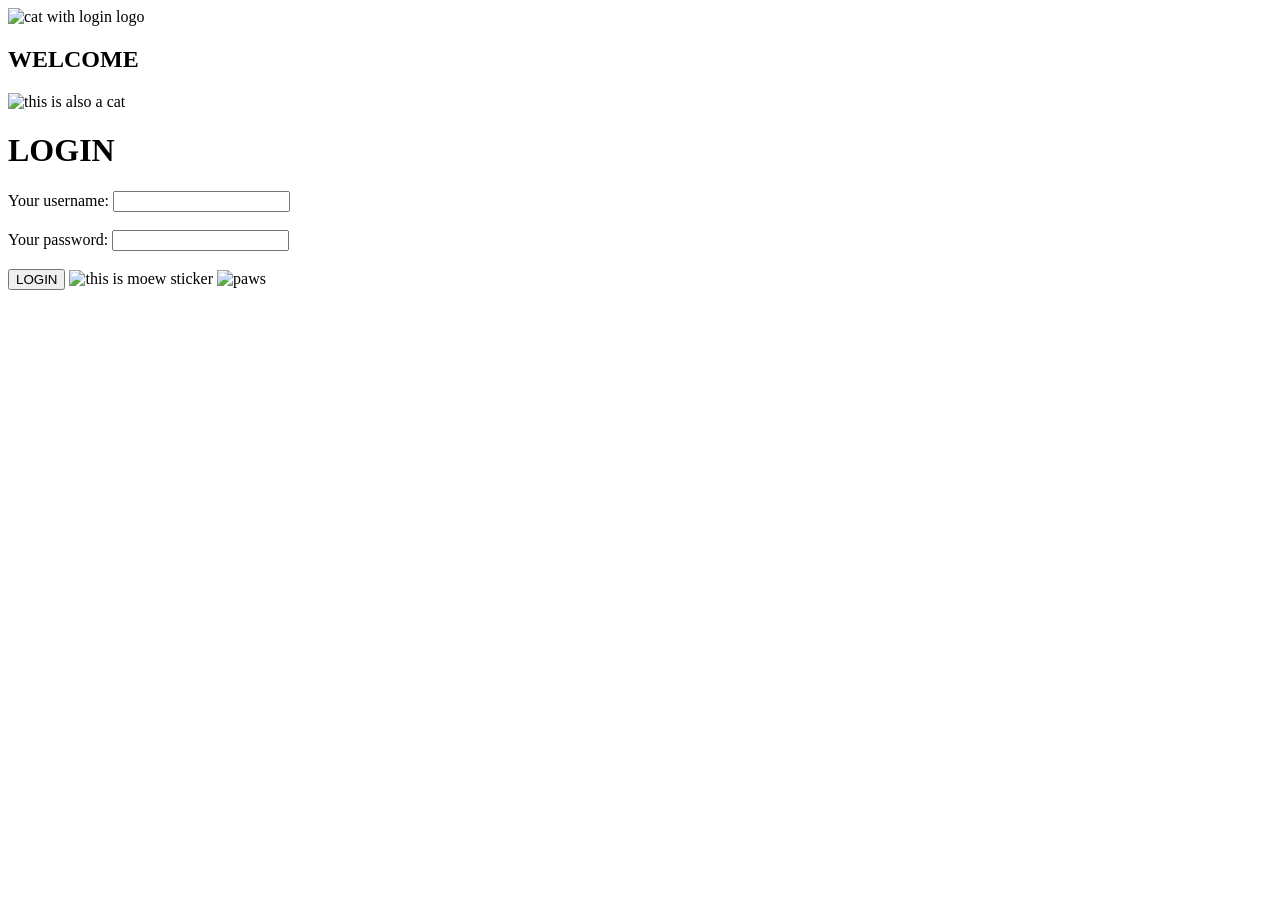
==== index.html @ b30da1c6 "Add initial HTML structure for orange cat login page" ====
<!DOCTYPE html>
<html lang="en">
<head>
    <meta charset="UTF-8">
    <meta name="description" content="Discover the beauty, love, and charm of all types of orange cats. Learn fun facts about kittens, pets, and more!">
    <meta name="keywords" content="cat, orange cat, missy cat, learn about cats home pet kitten">
    <meta name="author" content="mark jayson">
    <meta name="viewport" content="width=device-width, initial-scale=1.0">
    <link rel="icon" href="data:image/svg+xml,<svg xmlns=%22http://www.w3.org/2000/svg%22 viewBox=%220 0 100 100%22><text y=%22.9em%22 font-size=%2290%22>🐱</text></svg>">
    <link rel="stylesheet" href="login.css">
    <title>Orange cat</title>
</head>
<body>
    <div class="login_imgcon">
    
    <img class="imgcon01" src="image.png" alt="cat with login logo" title="just login">
    <h2>WELCOME</h2>
    </div>
   
    <div class="login_container">

    <div class="header_group">
        <img class="img01" src="cat1-removebg-preview.png" alt="this is also a cat" title="please log in meow2x">
        <h1>LOGIN</h1>
    </div>

    <form class="form" action="/personal project html and css/homepage project/homepage.html" method="post">
        <label for="username">Your username: </label>
        <input type="text" id="username" name="users"><br><br>

        <label for="password">Your password:</label>
        <input type="password" id="password" name="password"><br><br>

        <input class="button" type="submit" value="LOGIN">

        <img class="stickers01" src="meow_text_sticker.png" alt="this is moew sticker" title=" moew2x">
        <img class="stickers02" src="paw_sticker.png" alt=" paws" title=" cat paws">
    </form>

</div>

</body>
</html>
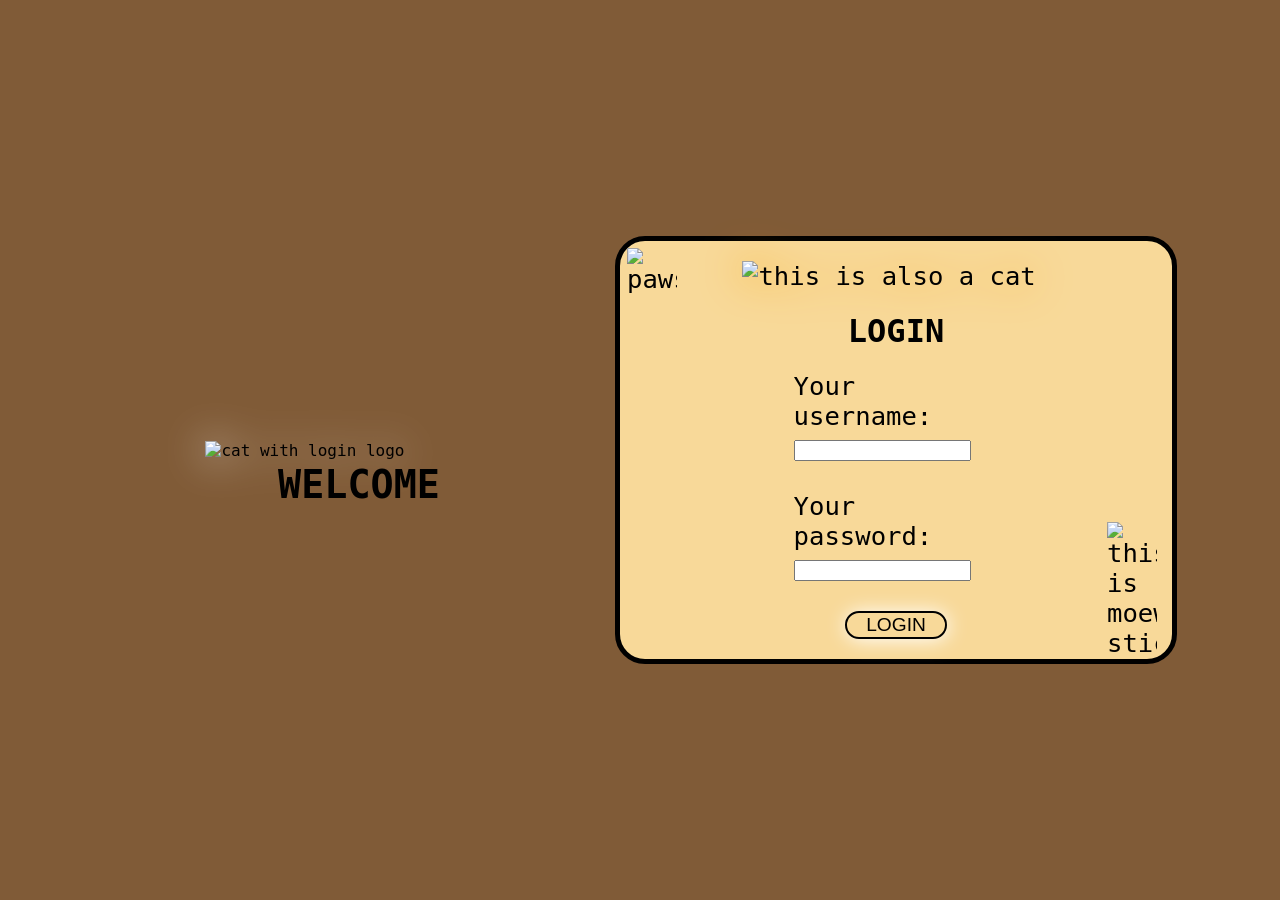
==== commit 61699d4a: "Update stylesheet link to use css directory" ====
--- a/index.html
+++ b/index.html
@@ -7,7 +7,7 @@
     <meta name="author" content="mark jayson">
     <meta name="viewport" content="width=device-width, initial-scale=1.0">
     <link rel="icon" href="data:image/svg+xml,<svg xmlns=%22http://www.w3.org/2000/svg%22 viewBox=%220 0 100 100%22><text y=%22.9em%22 font-size=%2290%22>🐱</text></svg>">
-    <link rel="stylesheet" href="login.css">
+    <link rel="stylesheet" href="css/login.css">
     <title>Orange cat</title>
 </head>
 <body>
--- a/css/login.css
+++ b/css/login.css
@@ -0,0 +1,120 @@
+body{
+    display: flex;
+    justify-content: center;
+    align-items: center;
+    height: 100vh;
+    background-color: #7b542ff4;
+    font-family:monospace, Arial, sans-serif;
+    font-size: 16px;
+    overflow: hidden; 
+    margin: 0;
+    
+    
+}
+.login_imgcon{
+    display:flex;
+    position: relative;
+    justify-content: center;
+    align-items: center;
+    /* flex-direction: column; */
+    width: 40%;
+   
+    
+    
+}
+
+.login_imgcon .imgcon01{
+    position: relative;
+    width: 60%;
+    filter: drop-shadow(1px 1px 20px rgb(255, 255, 255));
+    
+}
+
+.login_imgcon h2{
+    position: absolute;
+    top: 60%;
+    left: 50%;
+    transform: translate(-50%, -50%);
+    font-size: 3vw;   /* ✅ responsive text */
+    z-index: 10;
+}
+
+
+.login_container{
+    display: flex;
+    position: relative;
+    flex-direction: column;
+    justify-content: center;
+    align-items: center;
+    background-color: #f8d999;
+    border: 5px solid black;
+    border-radius: 30px;
+    width: 40%;
+    /* height: 70%; */
+    font-size: 2vw;
+    padding: 20px;
+}
+
+.login_container .img01{  
+    width: 40%;
+    filter: drop-shadow(1px 1px 20px orange);
+   
+}
+.header_group {
+    position: relative;
+    width: 100%;    
+    display: flex;
+    flex-direction: column;
+    justify-content: center;
+    align-items: center;
+}
+
+.header_group .img01 {
+    width: 60%;
+    /* display: block; */
+    filter: drop-shadow(1px 1px 20px orange);
+}
+
+h1{ 
+    font-size: 2.5vw;
+    /* margin-right: 50px; */
+    z-index: 1;
+    
+}
+.form{
+    width:40%;
+    max-width: 100%;
+}
+
+.button{
+    display: flex;
+    border-radius: 20px;
+    border: 2px solid black;
+    background-color:#f8d999;
+    transition: transform 0.30s;
+    margin: auto;
+    font-size: 1.5vw;
+    box-shadow: 1px 1px 20px white;
+    width: 50%;
+    max-width: 100%;
+}
+
+.button:hover{
+    transform: scale(1.15);
+    background-color: #FF9D00;
+}
+.stickers01 {
+    position: absolute;
+    bottom: 1px;
+    right: 15px;
+    width: 50px;
+    max-width: 10%;
+}
+
+.stickers02 {
+    position: absolute;
+    top: 7px;
+    left: 7px;
+    width: 50px;
+    max-width: 10%;
+}
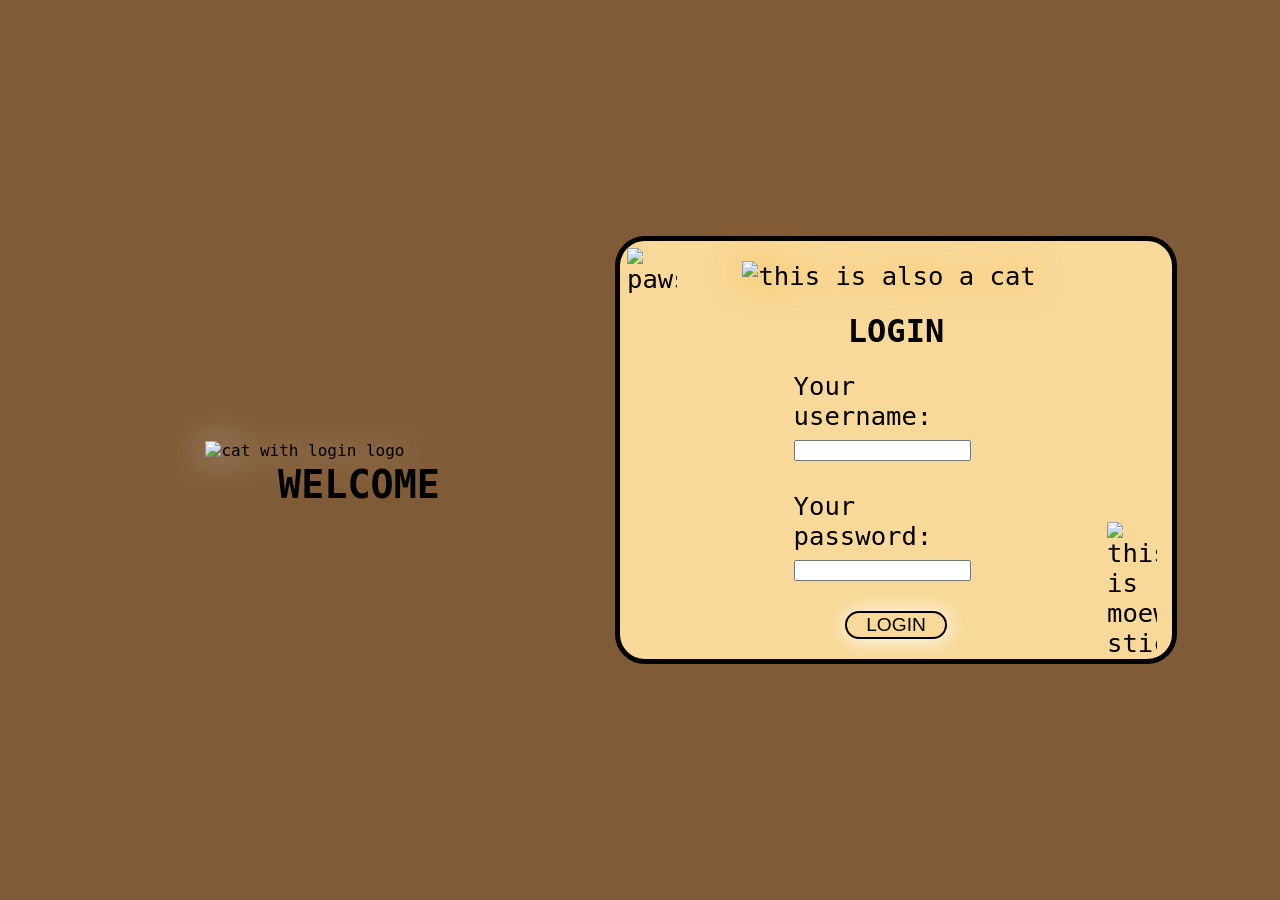
==== commit 42e05d36: "Update form action to new gallery page" ====
--- a/index.html
+++ b/index.html
@@ -24,7 +24,7 @@
         <h1>LOGIN</h1>
     </div>
 
-    <form class="form" action="/personal project html and css/homepage project/homepage.html" method="post">
+    <form class="form" action="Orange-cat-gallery.html" method="get">
         <label for="username">Your username: </label>
         <input type="text" id="username" name="users"><br><br>
 
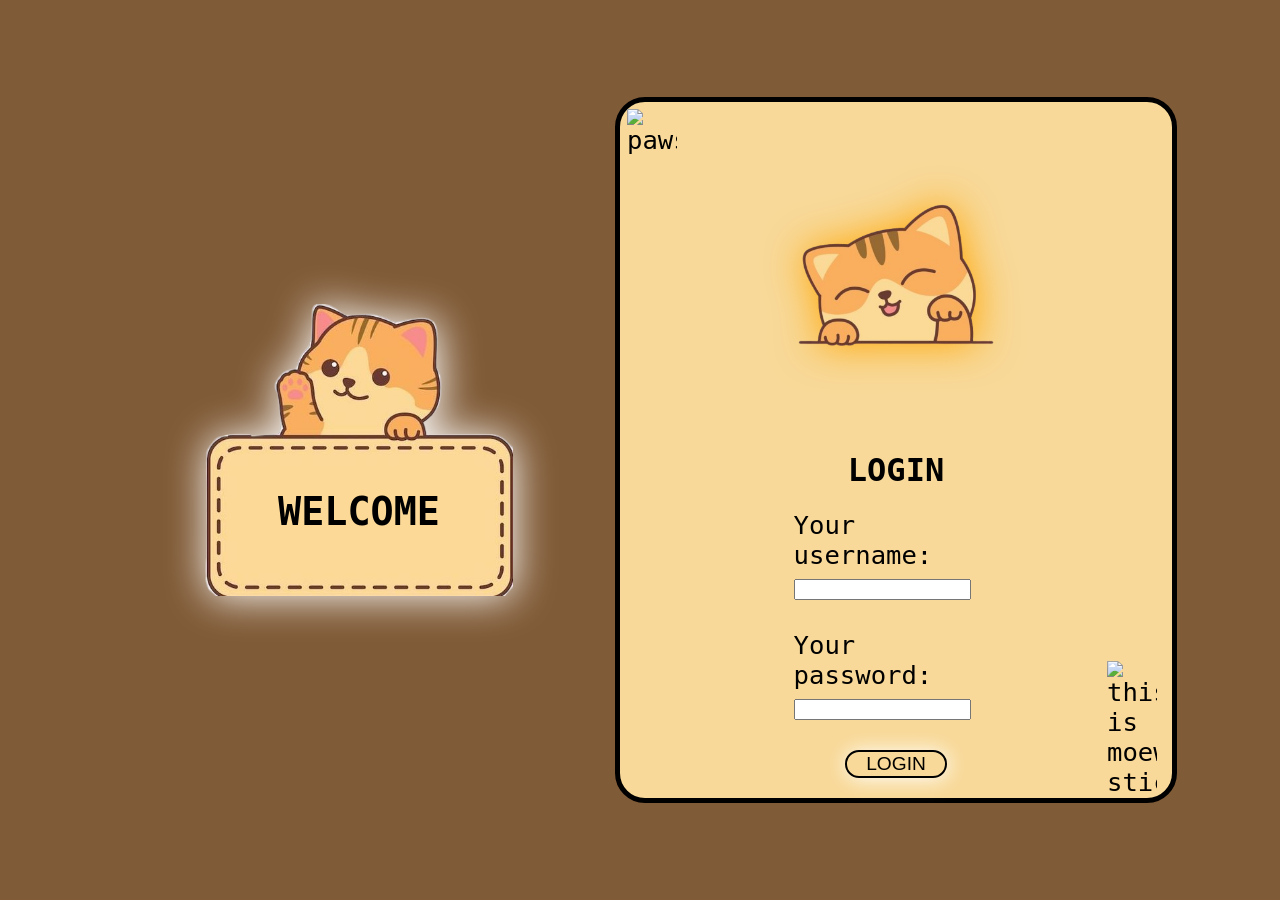
==== commit 56a6ab2f: "Update index.html" ====
--- a/index.html
+++ b/index.html
@@ -13,14 +13,14 @@
 <body>
     <div class="login_imgcon">
     
-    <img class="imgcon01" src="image.png" alt="cat with login logo" title="just login">
+    <img class="imgcon01" src="images/image.png" alt="cat with login logo" title="just login">
     <h2>WELCOME</h2>
     </div>
    
     <div class="login_container">
 
     <div class="header_group">
-        <img class="img01" src="cat1-removebg-preview.png" alt="this is also a cat" title="please log in meow2x">
+        <img class="img01" src="images/cat1-removebg-preview.png" alt="this is also a cat" title="please log in meow2x">
         <h1>LOGIN</h1>
     </div>
 
@@ -33,8 +33,8 @@
 
         <input class="button" type="submit" value="LOGIN">
 
-        <img class="stickers01" src="meow_text_sticker.png" alt="this is moew sticker" title=" moew2x">
-        <img class="stickers02" src="paw_sticker.png" alt=" paws" title=" cat paws">
+        <img class="stickers01" src="images/meow_text_sticker.png" alt="this is moew sticker" title=" moew2x">
+        <img class="stickers02" src="images/paw_sticker.png" alt=" paws" title=" cat paws">
     </form>
 
 </div>
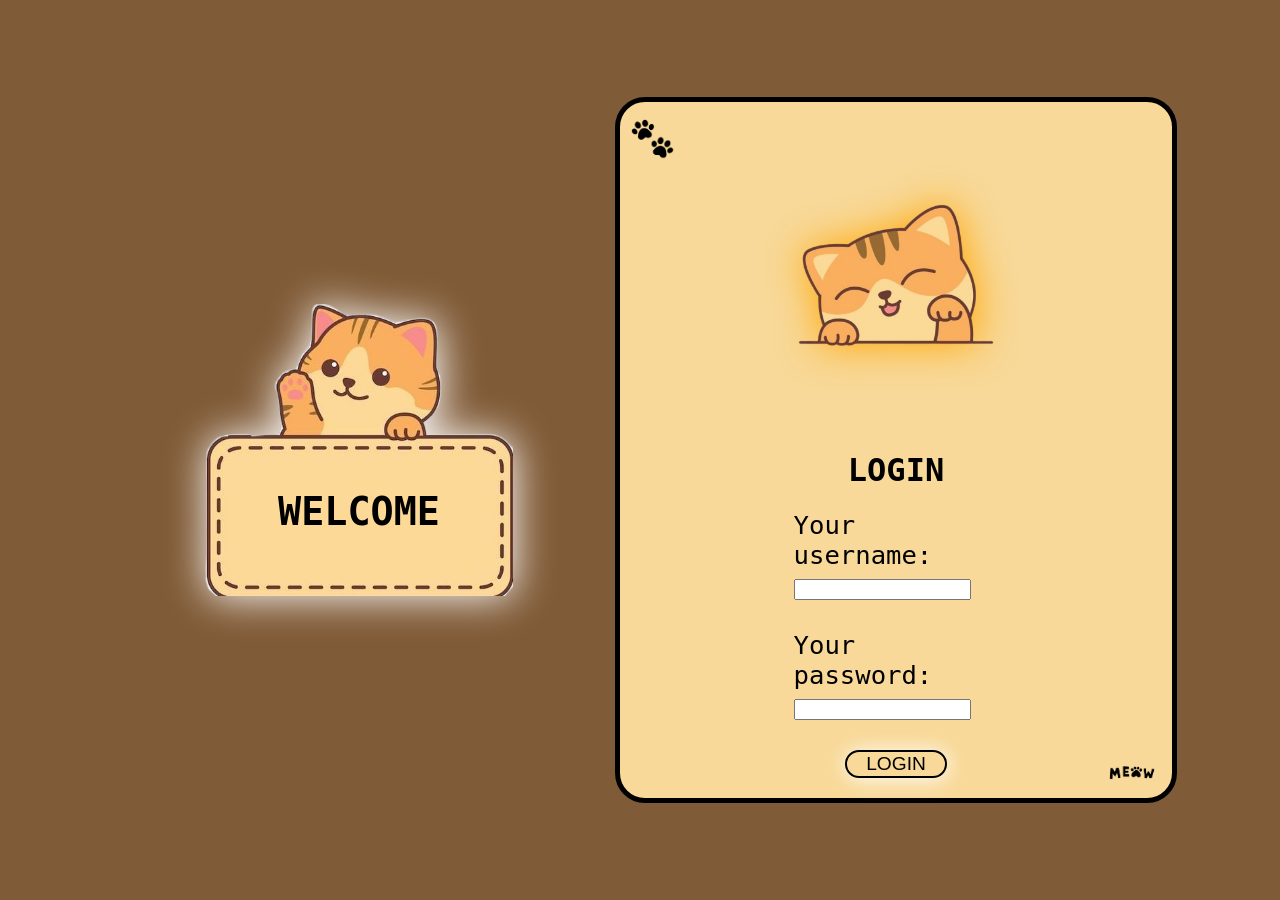
==== commit 89cf6434: "Update index.html" ====
--- a/index.html
+++ b/index.html
@@ -24,7 +24,7 @@
         <h1>LOGIN</h1>
     </div>
 
-    <form class="form" action="Orange-cat-gallery.html" method="get">
+    <form class="form" action="Orange-cat-gallery.html" method="post">
         <label for="username">Your username: </label>
         <input type="text" id="username" name="users"><br><br>
 
